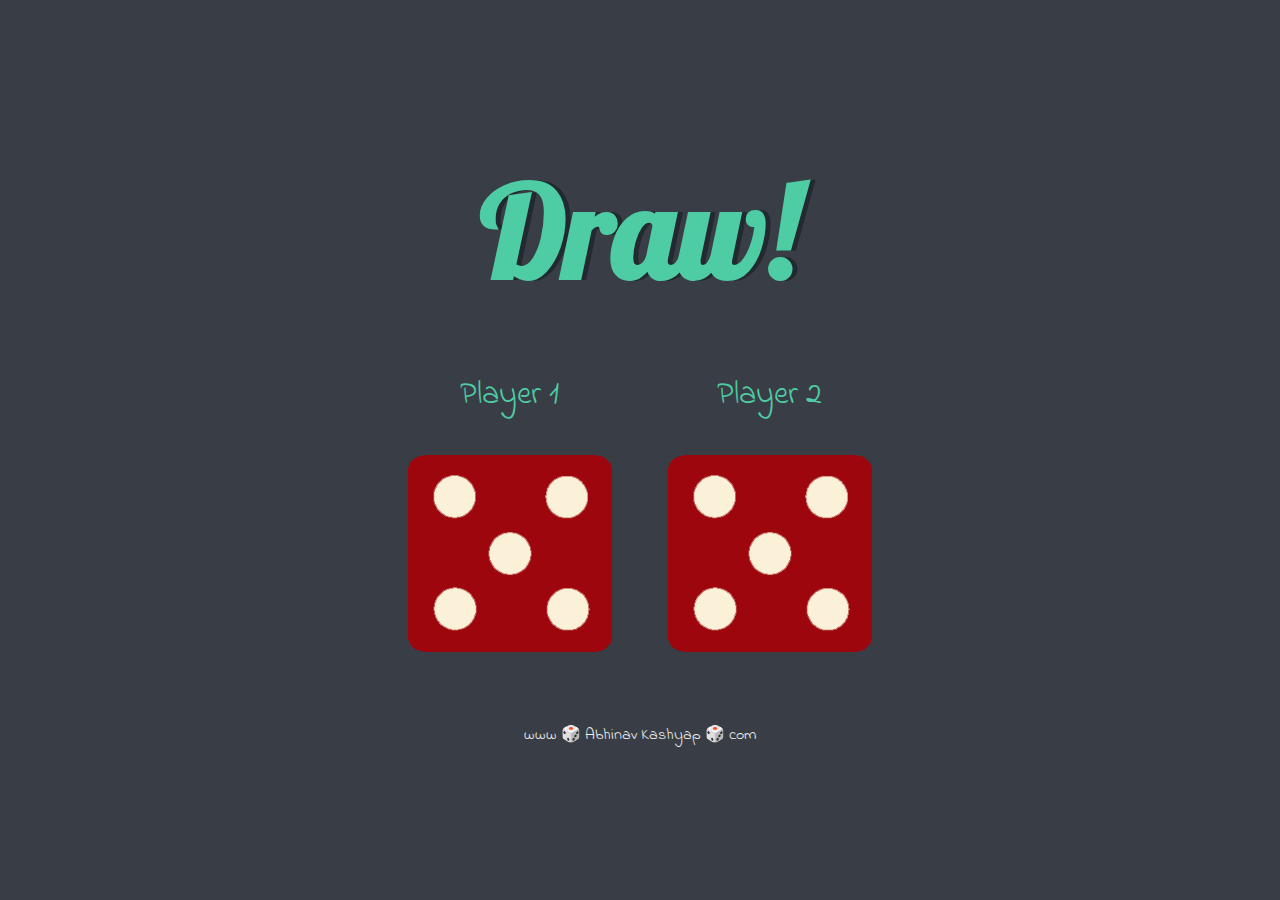
==== index.html @ 21d75cde "update" ====
<!DOCTYPE html>
<html lang="en" dir="ltr">
  <head>
    <meta charset="utf-8">
    <title>Dicee</title>
    <link rel="stylesheet" href="styles.css">
    <link href="https://fonts.googleapis.com/css?family=Indie+Flower|Lobster" rel="stylesheet">

  </head>
  <body>

    <div class="container">
      <h1>Refresh Me</h1>

      <div class="dice">
        <p>Player 1</p>
        <img class="img1" src="images/dice6.png">
      </div>

      <div class="dice">
        <p>Player 2</p>
        <img class="img2" src="images/dice6.png">
      </div>

    </div>


    <script src="index.js"></script>
  </body>

  <footer>
    www 🎲 Abhinav Kashyap 🎲 com
  </footer>
</html>
---- styles.css ----
.container {
  width: 70%;
  margin: auto;
  text-align: center;
}

.dice {
  text-align: center;
  display: inline-block;

}

body {
  background-color: #393E46;
}

h1 {
  margin: 30px;
  font-family: 'Lobster', cursive;
  text-shadow: 5px 0 #232931;
  font-size: 8rem;
  color: #4ECCA3;
  margin-top: 150px;
}

p {
  font-size: 2rem;
  color: #4ECCA3;
  font-family: 'Indie Flower', cursive;
}

img {
  width: 80%;
}

footer {
  margin-top: 5%;
  color: #EEEEEE;
  text-align: center;
  font-family: 'Indie Flower', cursive;

}
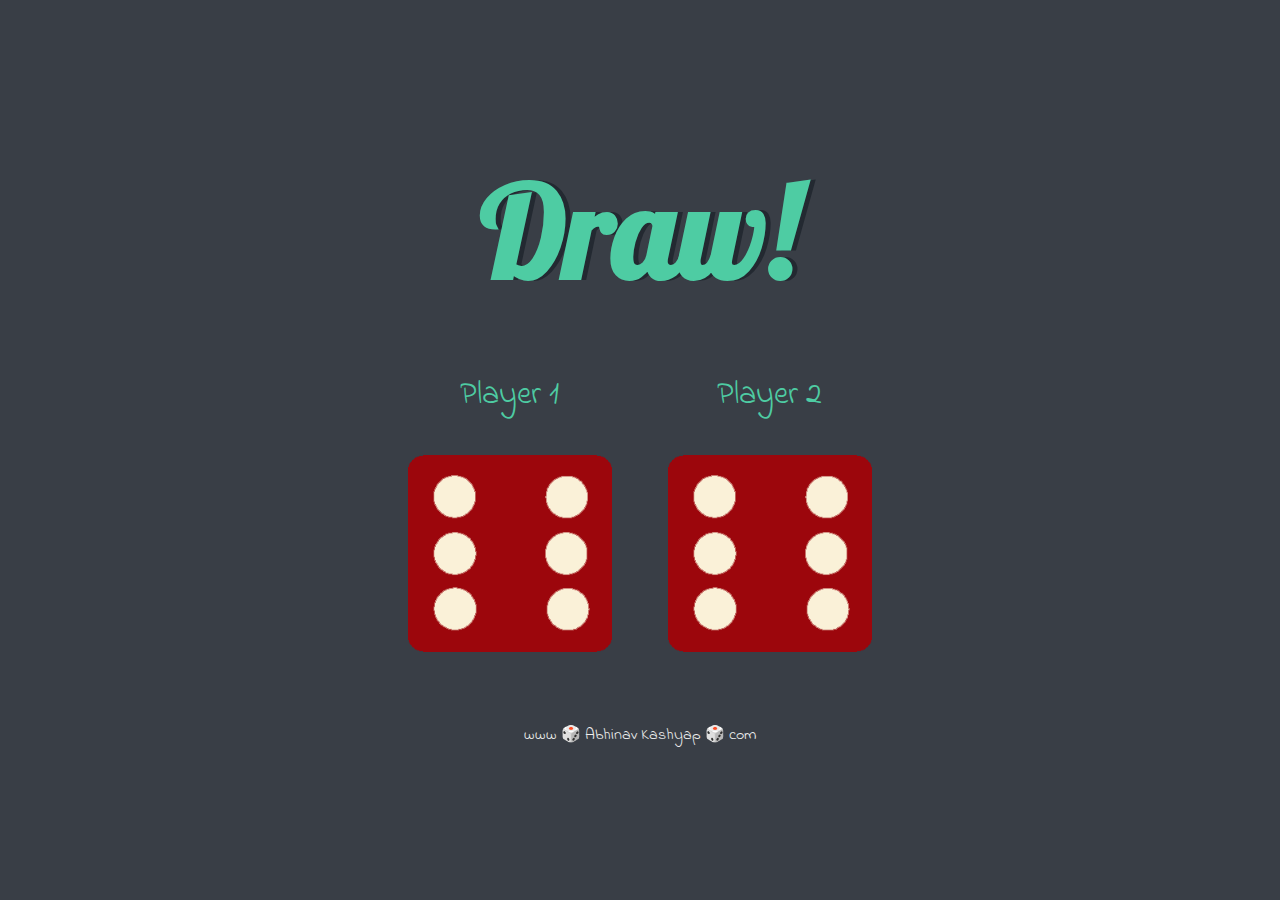
==== commit b8ad56f4: "Update index.html" ====
--- a/index.html
+++ b/index.html
@@ -2,7 +2,7 @@
 <html lang="en" dir="ltr">
   <head>
     <meta charset="utf-8">
-    <title>Dicee</title>
+    <title>Dice Game</title>
     <link rel="stylesheet" href="styles.css">
     <link href="https://fonts.googleapis.com/css?family=Indie+Flower|Lobster" rel="stylesheet">
 
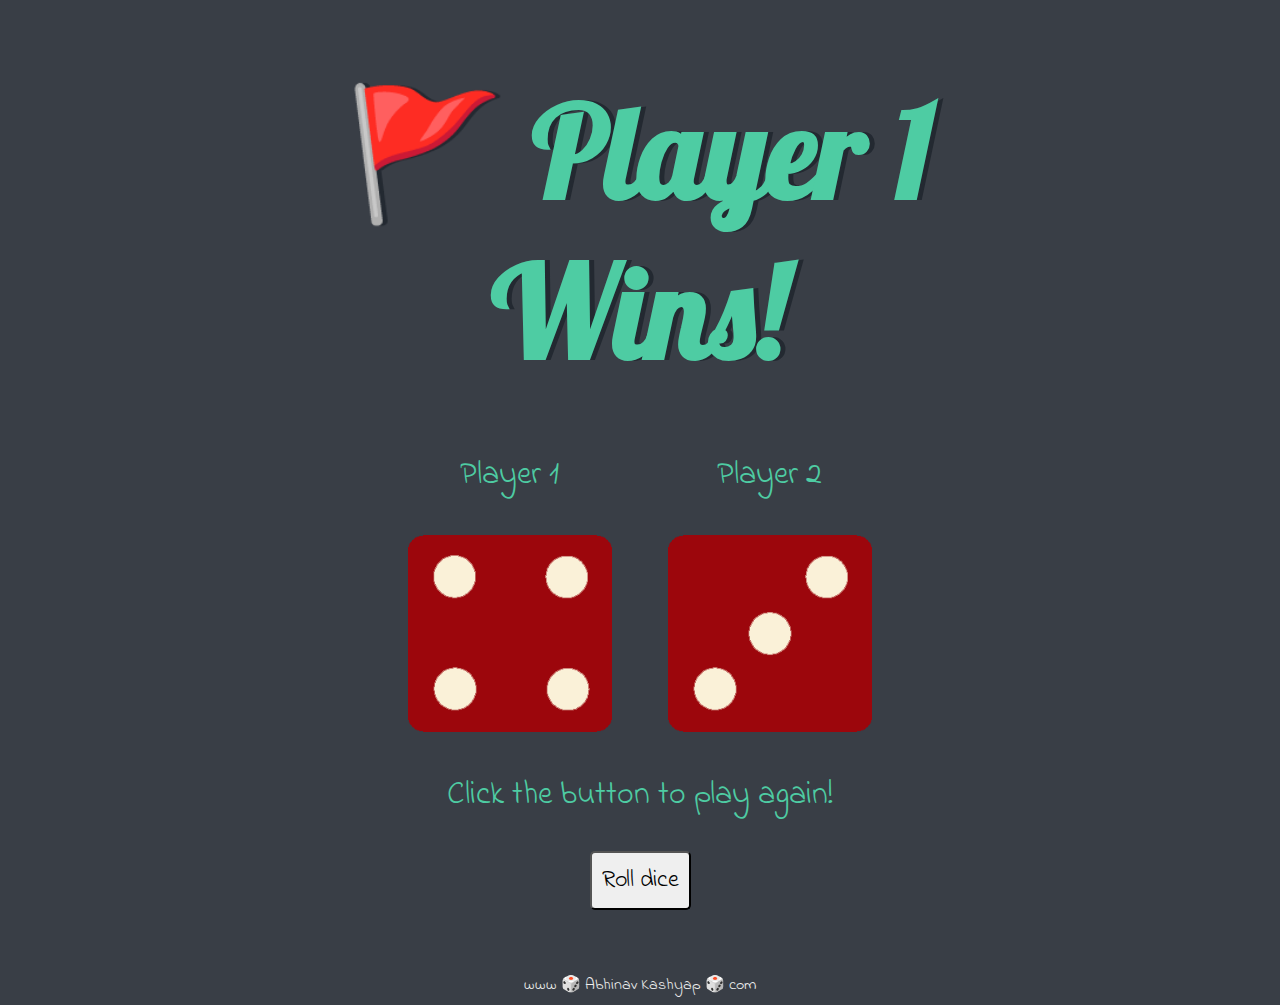
==== commit 7618beee: "update v1" ====
--- a/index.html
+++ b/index.html
@@ -24,6 +24,10 @@
 
     </div>
 
+    <div class="refresh-button">
+      <p>Click the button to play again!</p>
+      <button onclick="playAgain()">Roll dice</button>
+    </div>
 
     <script src="index.js"></script>
   </body>
--- a/styles.css
+++ b/styles.css
@@ -10,6 +10,11 @@
 
 }
 
+.refresh-button{
+  text-align: center;
+  margin-top: 2.5%;
+}
+
 body {
   background-color: #393E46;
 }
@@ -20,7 +25,7 @@
   text-shadow: 5px 0 #232931;
   font-size: 8rem;
   color: #4ECCA3;
-  margin-top: 150px;
+  margin-top: 70px;
 }
 
 p {
@@ -33,6 +38,22 @@
   width: 80%;
 }
 
+button{
+  padding: 10px;
+  border-radius: 5px;
+  font-size: 1.5rem;
+  font-family: 'Indie Flower', cursive;
+}
+button:hover{
+  background-color: #4ECCA3;
+}
+
+.refresh-button > p{
+  font-size: 2rem;
+  color: #4ECCA3;
+  font-family: 'Indie Flower', cursive;
+}
+
 footer {
   margin-top: 5%;
   color: #EEEEEE;
